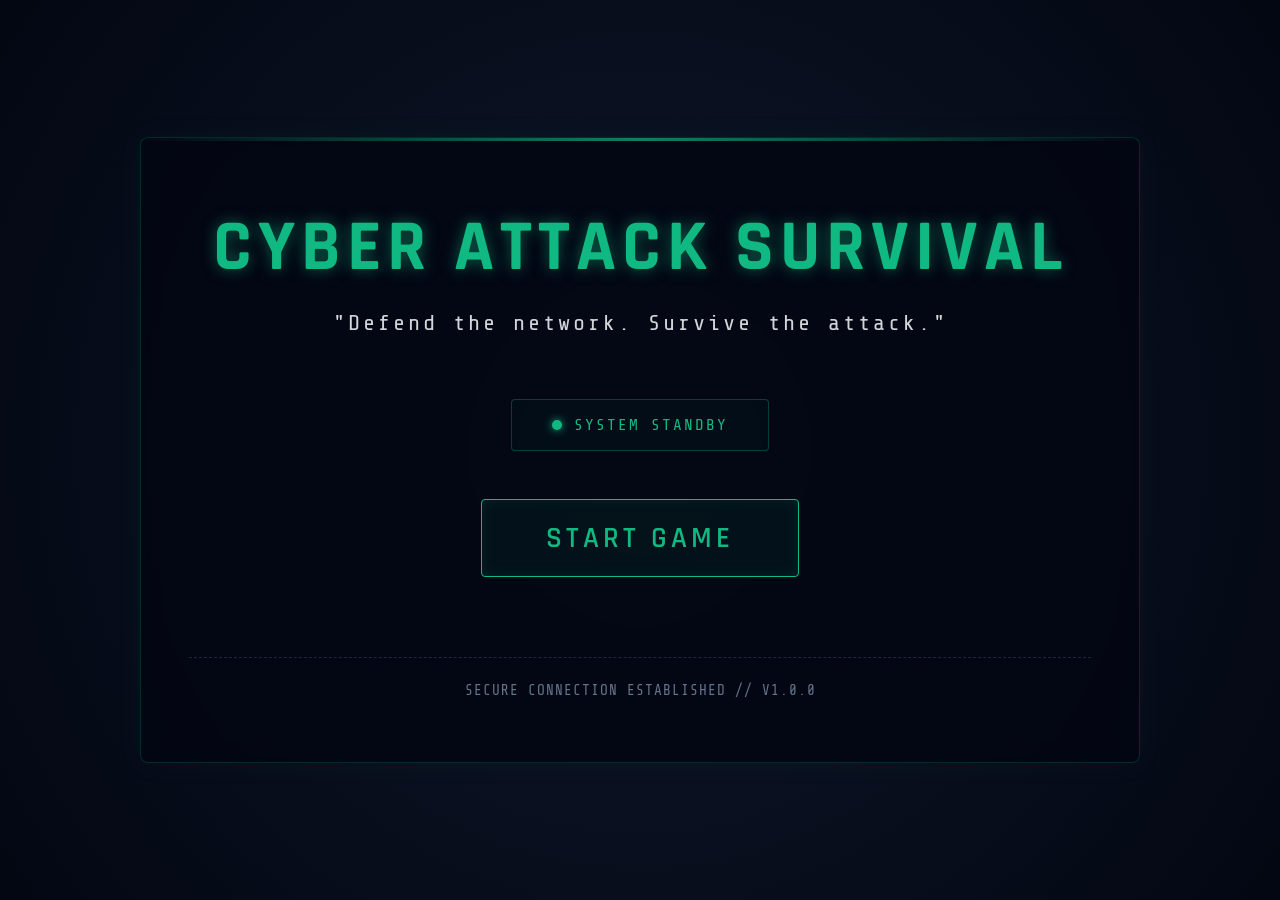
==== index.html @ 252354a1 "Initial release of Cyber Attack Survival" ====
<!DOCTYPE html>
<html lang="en">
<head>
    <meta charset="UTF-8">
    <meta name="viewport" content="width=device-width, initial-scale=1.0">
    <meta name="description" content="A cybersecurity survival game where players defend a virtual company against cyber attacks and security incidents.">
    <title>Cyber Attack Survival</title>
    <!-- Fonts -->
    <link rel="preconnect" href="https://fonts.googleapis.com">
    <link rel="preconnect" href="https://fonts.gstatic.com" crossorigin>
    <link href="https://fonts.googleapis.com/css2?family=Rajdhani:wght@500;600;700&family=Share+Tech+Mono&display=swap" rel="stylesheet">
    <!-- CSS -->
    <link rel="stylesheet" href="css/style.css">
</head>
<body>
    <div id="landing-screen" class="terminal-container">
        <header class="header">
            <h1 class="glitch-text" data-text="CYBER ATTACK SURVIVAL">CYBER ATTACK SURVIVAL</h1>
            <p class="subtitle">"Defend the network. Survive the attack."</p>
        </header>
        
        <main class="main-content">
            <div class="status-panel">
                <div class="status-indicator">
                    <span class="dot blink"></span> SYSTEM STANDBY
                </div>
            </div>
            
            <button id="start-game-btn" class="cyber-button">START GAME</button>
        </main>
        
        <footer class="footer">
            <p>SECURE CONNECTION ESTABLISHED // V1.0.0</p>
        </footer>
    </div>

    <!-- PART 1 — MODE SELECTION SCREEN -->
    <div id="mode-selection-screen" class="terminal-container" style="display: none;">
        <header class="header">
            <h1 class="glitch-text" data-text="SELECT GAME MODE">SELECT GAME MODE</h1>
            <p class="subtitle">"Choose your difficulty level"</p>
        </header>

        <main class="main-content" style="max-width: 1200px; margin: 2rem auto;">
            <div style="display: grid; grid-template-columns: repeat(auto-fit, minmax(300px, 1fr)); gap: 2rem; padding: 2rem;">

                <!-- TRAINING MODE -->
                <div class="mode-card" style="background: rgba(16, 185, 129, 0.1); border: 2px solid #10b981; padding: 2rem; border-radius: 8px;">
                    <div style="font-size: 3rem; text-align: center; margin-bottom: 1rem;">🟢</div>
                    <h2 style="color: #10b981; text-align: center; font-size: 1.5rem; margin-bottom: 1rem;">TRAINING MODE</h2>
                    <p style="text-align: center; margin-bottom: 1rem; color: var(--text-main);">Learn the basics of cyber defense with reduced penalties.</p>
                    <p style="text-align: center; margin-bottom: 1.5rem; color: #10b981; font-weight: bold;">DIFFICULTY: EASY</p>
                    <div class="mode-info" style="text-align: left; margin-bottom: 1.5rem; font-size: 0.9rem; color: var(--text-muted);">
                        <p>• Starting Budget: ₹60,000</p>
                        <p>• Starting Security: 50%</p>
                        <p>• Damage: 75%</p>
                    </div>
                    <button class="cyber-button" data-mode="training" style="width: 100%; background: #10b981;">SELECT MODE</button>
                </div>

                <!-- SURVIVAL MODE -->
                <div class="mode-card" style="background: rgba(251, 191, 36, 0.1); border: 2px solid #f59e0b; padding: 2rem; border-radius: 8px;">
                    <div style="font-size: 3rem; text-align: center; margin-bottom: 1rem;">🟡</div>
                    <h2 style="color: #f59e0b; text-align: center; font-size: 1.5rem; margin-bottom: 1rem;">SURVIVAL MODE</h2>
                    <p style="text-align: center; margin-bottom: 1rem; color: var(--text-main);">Defend your company against realistic cyber attacks.</p>
                    <p style="text-align: center; margin-bottom: 1.5rem; color: #f59e0b; font-weight: bold;">DIFFICULTY: NORMAL</p>
                    <div class="mode-info" style="text-align: left; margin-bottom: 1.5rem; font-size: 0.9rem; color: var(--text-muted);">
                        <p>• Starting Budget: ₹50,000</p>
                        <p>• Starting Security: 40%</p>
                        <p>• Damage: 100%</p>
                    </div>
                    <button class="cyber-button" data-mode="survival" style="width: 100%; background: #f59e0b;">SELECT MODE</button>
                </div>

                <!-- HARDCORE MODE -->
                <div class="mode-card" style="background: rgba(239, 68, 68, 0.1); border: 2px solid #ef4444; padding: 2rem; border-radius: 8px;">
                    <div style="font-size: 3rem; text-align: center; margin-bottom: 1rem;">🔴</div>
                    <h2 style="color: #ef4444; text-align: center; font-size: 1.5rem; margin-bottom: 1rem;">HARDCORE MODE</h2>
                    <p style="text-align: center; margin-bottom: 1rem; color: var(--text-main);">Extreme difficulty. Every mistake can destroy your network.</p>
                    <p style="text-align: center; margin-bottom: 1.5rem; color: #ef4444; font-weight: bold;">DIFFICULTY: HARD</p>
                    <div class="mode-info" style="text-align: left; margin-bottom: 1.5rem; font-size: 0.9rem; color: var(--text-muted);">
                        <p>• Starting Budget: ₹40,000</p>
                        <p>• Starting Security: 30%</p>
                        <p>• Damage: 125%</p>
                    </div>
                    <button class="cyber-button" data-mode="hardcore" style="width: 100%; background: #ef4444;">SELECT MODE</button>
                </div>

            </div>
        </main>

        <footer class="footer">
            <p>SELECT YOUR PREFERRED DIFFICULTY // V1.0.0</p>
        </footer>
    </div>

    <div id="dashboard-screen" class="dashboard-container" style="display: none;">
        <header class="dashboard-header">
            <h2>CYBER DEFENSE CENTER</h2>
            <div class="game-status">
                <span id="mode-indicator" style="margin-right: 1rem;">MODE: 🟡 SURVIVAL</span>
                GAME STATUS: <span id="network-status" class="status-secure">NETWORK SECURE</span>
            </div>
        </header>

        <section class="status-cards-grid">
            <div class="status-card">
                <div class="card-icon">🛡️</div>
                <div class="card-info">
                    <span class="card-label">Security Health</span>
                    <span class="card-value" id="val-health">100 / 100</span>
                </div>
            </div>
            <div class="status-card">
                <div class="card-icon">💰</div>
                <div class="card-info">
                    <span class="card-label">Security Budget</span>
                    <span class="card-value" id="val-budget">₹50,000</span>
                </div>
            </div>
            <div class="status-card">
                <div class="card-icon">👥</div>
                <div class="card-info">
                    <span class="card-label">Users</span>
                    <span class="card-value" id="val-users">12</span>
                </div>
            </div>
            <div class="status-card">
                <div class="card-icon">🖥️</div>
                <div class="card-info">
                    <span class="card-label">Devices</span>
                    <span class="card-value" id="val-devices">8</span>
                </div>
            </div>
            <div class="status-card">
                <div class="card-icon">🔐</div>
                <div class="card-info">
                    <span class="card-label">Security Level</span>
                    <span class="card-value" id="val-security">40%</span>
                </div>
            </div>
            <div class="status-card">
                <div class="card-icon">👨‍💻</div>
                <div class="card-info">
                    <span class="card-label">Security Staff</span>
                    <span class="card-value" id="val-staff">2</span>
                </div>
            </div>
        </section>

        <div class="dashboard-bottom">
            <div class="dashboard-sidebar">
                <section class="threats-section">
                    <h3>ACTIVE THREATS</h3>
                    <ul class="threat-list">
                        <li><span>Phishing</span> <span class="threat-none">NONE</span></li>
                        <li><span>Malware</span> <span class="threat-none">NONE</span></li>
                        <li><span>USB</span> <span class="threat-none">NONE</span></li>
                        <li><span>Ransomware</span> <span class="threat-none">NONE</span></li>
                    </ul>
                </section>

                <section class="threats-section">
                    <h3>SECURITY UPGRADES</h3>
                    <div class="upgrade-buttons">
                        <button id="upgrade-firewall" class="upgrade-btn" data-cost="15000">
                            <span>UPGRADE FIREWALL</span>
                            <span class="upgrade-cost">₹15,000</span>
                        </button>
                        <button id="upgrade-antivirus" class="upgrade-btn" data-cost="10000">
                            <span>INSTALL ANTIVIRUS</span>
                            <span class="upgrade-cost">₹10,000</span>
                        </button>
                        <button id="upgrade-training" class="upgrade-btn" data-cost="8000">
                            <span>EMPLOYEE TRAINING</span>
                            <span class="upgrade-cost">₹8,000</span>
                        </button>
                        <button id="upgrade-backup" class="upgrade-btn" data-cost="12000">
                            <span>BACKUP SYSTEM</span>
                            <span class="upgrade-cost">₹12,000</span>
                        </button>
                    </div>
                </section>

                <section class="log-section">
                    <h3>SECURITY LOG</h3>
                    <div id="security-log" class="security-log">
                        <!-- Logs will be injected here -->
                    </div>
                </section>

                <section class="threats-section">
                    <h3>👥 EMPLOYEE SECURITY</h3>
                    <div id="employee-list" class="employee-list">
                        <!-- Employee cards will be injected here -->
                    </div>
                </section>

                <section class="threats-section">
                    <h3>🎲 RANDOM SECURITY EVENTS</h3>
                    <button id="generate-event-btn" class="upgrade-btn" style="margin-bottom: 1rem;">
                        <span>GENERATE RANDOM EVENT</span>
                    </button>
                    <div id="current-event-display" class="current-event-display">
                        <p style="color: var(--text-muted); font-size: 0.9rem;">No event generated yet.</p>
                    </div>
                    <h4 style="font-size: 1rem; color: var(--primary-color); margin-top: 1rem; margin-bottom: 0.5rem; border-bottom: 1px dashed rgba(16, 185, 129, 0.2); padding-bottom: 0.5rem;">EVENT HISTORY</h4>
                    <div id="event-history" class="event-history">
                        <p style="color: var(--text-muted); font-size: 0.85rem;">No events yet.</p>
                    </div>
                </section>
            </div>

            <div class="dashboard-main">
        <div id="save-indicator" style="position: absolute; bottom: 1rem; right: 1rem; opacity: 0; transition: opacity 0.3s; color: #10b981; font-size: 0.8rem; z-index: 100;">💾 GAME SAVED</div>
                <section class="incident-section">
                    <h3>SYSTEM MONITOR</h3>
                    <div id="incident-display" class="incident-monitor">
                        <p>No active incident.</p>
                        <p>Waiting for incoming security events...</p>
                    </div>
                    <div id="incident-actions" class="incident-actions">
                        <!-- Action buttons will be injected here -->
                    </div>
                    <div id="initial-incident-btns" style="display: flex; gap: 1rem; margin-top: 1rem;">
                        <button id="simulate-incident-btn" class="cyber-button small-btn simulate-btn" style="margin-top: 0; flex: 1;">SIMULATE INCIDENT</button>
                    </div>
                </section>
            </div>
        </div>
    </div>

    <!-- JS -->
    <script src="js/app.js"></script>
    <script src="js/step17-final.js"></script>
    <script src="js/step19-save.js"></script>
</body>
</html>
---- css/style.css ----
:root {
    --bg-color: #030712;
    --primary-color: #10b981; /* Emerald/Cyber Green */
    --primary-glow: rgba(16, 185, 129, 0.5);
    --secondary-color: #047857;
    --text-main: #f8fafc;
    --text-muted: #64748b;
    --danger: #ef4444;
    --font-mono: 'Share Tech Mono', monospace;
    --font-heading: 'Rajdhani', sans-serif;
}

* {
    margin: 0;
    padding: 0;
    box-sizing: border-box;
}

body {
    background-color: var(--bg-color);
    color: var(--text-main);
    font-family: var(--font-mono);
    min-height: 100vh;
    display: flex;
    justify-content: center;
    align-items: center;
    padding: 2rem 0;
    /* Cyber grid background */
    background-image:
        radial-gradient(circle at center, #0f172a 0%, #030712 100%),
        linear-gradient(rgba(16, 185, 129, 0.03) 1px, transparent 1px),
        linear-gradient(90deg, rgba(16, 185, 129, 0.03) 1px, transparent 1px);
    background-size: 100% 100%, 40px 40px, 40px 40px;
}

.terminal-container {
    width: 90%;
    max-width: 1000px;
    padding: 4rem 3rem;
    border: 1px solid rgba(16, 185, 129, 0.2);
    border-radius: 8px;
    background: rgba(3, 7, 18, 0.85);
    box-shadow: 0 0 30px rgba(16, 185, 129, 0.05),
                inset 0 0 20px rgba(16, 185, 129, 0.02);
    position: relative;
    backdrop-filter: blur(10px);
}

.terminal-container::before {
    content: '';
    position: absolute;
    top: 0;
    left: 0;
    right: 0;
    height: 3px;
    background: linear-gradient(90deg, transparent, var(--primary-color), transparent);
    opacity: 0.7;
    border-top-left-radius: 8px;
    border-top-right-radius: 8px;
}

.header {
    text-align: center;
    margin-bottom: 4rem;
}

h1 {
    font-family: var(--font-heading);
    font-size: 4.5rem;
    font-weight: 700;
    color: var(--primary-color);
    letter-spacing: 6px;
    margin-bottom: 1rem;
    text-transform: uppercase;
    text-shadow: 0 0 15px var(--primary-glow);
}

.subtitle {
    font-size: 1.4rem;
    color: var(--text-main);
    letter-spacing: 3px;
    opacity: 0.85;
}

.main-content {
    display: flex;
    flex-direction: column;
    align-items: center;
    gap: 3rem;
}

.status-panel {
    border: 1px solid rgba(16, 185, 129, 0.3);
    padding: 1rem 2.5rem;
    border-radius: 4px;
    background: rgba(16, 185, 129, 0.03);
}

.status-indicator {
    display: flex;
    align-items: center;
    gap: 12px;
    color: var(--primary-color);
    font-size: 1rem;
    letter-spacing: 2px;
}

.dot {
    width: 10px;
    height: 10px;
    background-color: var(--primary-color);
    border-radius: 50%;
    box-shadow: 0 0 8px var(--primary-color);
}

.blink {
    animation: blink 2s ease-in-out infinite;
}

@keyframes blink {
    0%, 100% { opacity: 1; box-shadow: 0 0 8px var(--primary-color); }
    50% { opacity: 0.3; box-shadow: 0 0 2px var(--primary-color); }
}

.cyber-button {
    background: rgba(16, 185, 129, 0.05);
    color: var(--primary-color);
    font-family: var(--font-heading);
    font-size: 1.8rem;
    font-weight: 600;
    letter-spacing: 4px;
    padding: 1.2rem 4rem;
    border: 1px solid var(--primary-color);
    border-radius: 4px;
    cursor: pointer;
    position: relative;
    overflow: hidden;
    transition: all 0.3s ease;
    text-transform: uppercase;
    box-shadow: 0 0 15px rgba(16, 185, 129, 0.1) inset;
}

.cyber-button::before {
    content: '';
    position: absolute;
    top: 0;
    left: -100%;
    width: 100%;
    height: 100%;
    background: linear-gradient(90deg, transparent, rgba(16, 185, 129, 0.2), transparent);
    transition: left 0.6s ease;
}

.cyber-button:hover {
    background: rgba(16, 185, 129, 0.15);
    box-shadow: 0 0 25px rgba(16, 185, 129, 0.5),
                0 0 15px rgba(16, 185, 129, 0.3) inset;
    text-shadow: 0 0 8px var(--primary-color);
    transform: translateY(-2px);
}

.cyber-button:hover::before {
    left: 100%;
}

.cyber-button:active {
    transform: translateY(1px) scale(0.98);
}

.footer {
    margin-top: 5rem;
    text-align: center;
    font-size: 0.9rem;
    color: var(--text-muted);
    border-top: 1px dashed rgba(100, 116, 139, 0.3);
    padding-top: 1.5rem;
    letter-spacing: 1px;
}

/* Subtle glitch effect for title on hover */
.glitch-text {
    position: relative;
    transition: all 0.2s;
}

.glitch-text:hover {
    animation: glitch-skew 0.3s cubic-bezier(0.25, 0.46, 0.45, 0.94) both infinite;
}

.glitch-text:hover::before,
.glitch-text:hover::after {
    content: attr(data-text);
    position: absolute;
    top: 0;
    left: 0;
    width: 100%;
    height: 100%;
    background: var(--bg-color);
}

.glitch-text:hover::before {
    left: 2px;
    text-shadow: -2px 0 var(--danger);
    clip: rect(24px, 550px, 90px, 0);
    animation: glitch-anim-2 3s infinite linear alternate-reverse;
    z-index: -1;
}

.glitch-text:hover::after {
    left: -2px;
    text-shadow: -2px 0 #0ff;
    clip: rect(85px, 550px, 140px, 0);
    animation: glitch-anim 2.5s infinite linear alternate-reverse;
    z-index: -2;
}

@keyframes glitch-skew {
    0% { transform: skew(0deg); }
    20% { transform: skew(-2deg); }
    40% { transform: skew(2deg); }
    60% { transform: skew(-1deg); }
    80% { transform: skew(1deg); }
    100% { transform: skew(0deg); }
}

@keyframes glitch-anim {
    0% { clip: rect(70px, 9999px, 73px, 0); }
    20% { clip: rect(93px, 9999px, 84px, 0); }
    40% { clip: rect(23px, 9999px, 2px, 0); }
    60% { clip: rect(39px, 9999px, 95px, 0); }
    80% { clip: rect(38px, 9999px, 82px, 0); }
    100% { clip: rect(15px, 9999px, 93px, 0); }
}

@keyframes glitch-anim-2 {
    0% { clip: rect(65px, 9999px, 100px, 0); }
    20% { clip: rect(67px, 9999px, 61px, 0); }
    40% { clip: rect(23px, 9999px, 98px, 0); }
    60% { clip: rect(30px, 9999px, 16px, 0); }
    80% { clip: rect(47px, 9999px, 73px, 0); }
    100% { clip: rect(38px, 9999px, 49px, 0); }
}

/* Responsive adjustments */
@media (max-width: 768px) {
    body {
        padding: 1rem 0;
        align-items: flex-start;
    }

    h1 {
        font-size: 2.5rem;
        letter-spacing: 3px;
    }

    .subtitle {
        font-size: 1rem;
        letter-spacing: 2px;
    }

    .terminal-container {
        padding: 2rem 1.5rem;
    }

    .cyber-button {
        font-size: 1.2rem;
        padding: 1rem 2rem;
        letter-spacing: 2px;
    }

    .dashboard-container {
        width: 100%;
        padding: 1rem;
    }

    .dashboard-header {
        flex-direction: column;
        gap: 0.8rem;
        text-align: center;
    }

    .dashboard-header h2 {
        font-size: 1.5rem;
    }

    .game-status {
        font-size: 0.95rem;
    }

    .status-cards-grid {
        grid-template-columns: repeat(2, 1fr);
        gap: 0.8rem;
    }

    .card-icon {
        font-size: 1.5rem;
    }

    .card-label {
        font-size: 0.75rem;
    }

    .card-value {
        font-size: 1rem;
    }

    .action-btn {
        flex: 1 1 100%;
        font-size: 1rem;
        padding: 0.8rem;
    }

    .threats-section h3,
    .incident-section h3,
    .log-section h3 {
        font-size: 1.2rem;
    }

    .threat-list {
        grid-template-columns: 1fr;
        gap: 0.6rem;
    }

    .threat-list li {
        padding: 0.6rem 0.8rem;
        font-size: 0.9rem;
    }

    .incident-monitor {
        padding: 1rem;
        font-size: 0.9rem;
    }

    .security-log {
        font-size: 0.85rem;
        max-height: 150px;
    }

    .small-btn {
        font-size: 1rem;
        padding: 0.7rem 1.5rem;
    }

    .dev-btn {
        font-size: 0.8rem;
        padding: 0.6rem 0.8rem;
    }

    #initial-incident-btns {
        flex-wrap: wrap;
    }

    #initial-incident-btns .simulate-btn {
        flex: 1 1 100% !important;
    }

    #initial-incident-btns .dev-btn {
        flex: 1 1 calc(50% - 0.5rem);
    }

    .upgrade-btn {
        font-size: 0.9rem;
        padding: 0.7rem 0.8rem;
    }

    .upgrade-cost {
        font-size: 0.85rem;
    }
}

@media (max-width: 480px) {
    body {
        padding: 0.5rem 0;
        align-items: flex-start;
    }

    h1 {
        font-size: 2rem;
        letter-spacing: 2px;
    }

    .subtitle {
        font-size: 0.9rem;
        letter-spacing: 1px;
    }

    .terminal-container {
        padding: 1.5rem 1rem;
    }

    .cyber-button {
        font-size: 1rem;
        padding: 0.8rem 1.5rem;
    }

    .dashboard-container {
        padding: 0.8rem;
    }

    .dashboard-header h2 {
        font-size: 1.3rem;
        letter-spacing: 2px;
    }

    .status-cards-grid {
        grid-template-columns: 1fr;
    }

    .status-card {
        padding: 0.7rem;
    }

    .card-icon {
        font-size: 1.3rem;
    }

    .action-btn {
        font-size: 0.9rem;
        padding: 0.7rem;
    }

    .incident-monitor {
        font-size: 0.85rem;
        min-height: 80px;
    }

    .threats-section,
    .incident-section,
    .log-section {
        padding: 1rem;
    }

    .threats-section h3,
    .incident-section h3,
    .log-section h3 {
        font-size: 1.1rem;
        margin-bottom: 0.8rem;
        padding-bottom: 0.6rem;
    }

    .security-log {
        font-size: 0.8rem;
        max-height: 120px;
        padding: 0.8rem;
    }

    #initial-incident-btns .dev-btn {
        flex: 1 1 100%;
    }

    .upgrade-btn {
        font-size: 0.85rem;
        padding: 0.6rem;
        flex-direction: column;
        align-items: flex-start;
        gap: 0.3rem;
    }
}

/* Dashboard Styles */
.dashboard-container {
    width: 98%;
    max-width: 1300px;
    padding: 1.5rem;
    border: 1px solid rgba(16, 185, 129, 0.2);
    border-radius: 8px;
    background: rgba(3, 7, 18, 0.85);
    box-shadow: 0 0 30px rgba(16, 185, 129, 0.05);
    position: relative;
    backdrop-filter: blur(10px);
    margin: 2rem auto;
    max-height: none;
    overflow-y: visible;
}

.dashboard-header {
    display: flex;
    justify-content: space-between;
    align-items: center;
    border-bottom: 1px solid rgba(16, 185, 129, 0.3);
    padding-bottom: 0.8rem;
    margin-bottom: 1.5rem;
}

.dashboard-header h2 {
    font-family: var(--font-heading);
    color: var(--primary-color);
    letter-spacing: 3px;
    font-size: 2rem;
}

.game-status {
    font-size: 1.1rem;
    letter-spacing: 1px;
}

.status-secure {
    color: var(--primary-color);
    font-weight: bold;
    text-shadow: 0 0 5px var(--primary-color);
}

.status-cards-grid {
    display: grid;
    grid-template-columns: repeat(auto-fit, minmax(180px, 1fr));
    gap: 1rem;
    margin-bottom: 1.5rem;
}

.status-card {
    background: rgba(16, 185, 129, 0.03);
    border: 1px solid rgba(16, 185, 129, 0.2);
    border-radius: 6px;
    padding: 0.8rem;
    display: flex;
    align-items: center;
    gap: 1rem;
    transition: transform 0.2s, box-shadow 0.2s;
}

.status-card:hover {
    transform: translateY(-2px);
    box-shadow: 0 5px 15px rgba(16, 185, 129, 0.1);
    border-color: rgba(16, 185, 129, 0.4);
}

.card-icon {
    font-size: 1.8rem;
}

.card-info {
    display: flex;
    flex-direction: column;
}

.card-label {
    font-size: 0.85rem;
    color: var(--text-muted);
    text-transform: uppercase;
    letter-spacing: 1px;
    margin-bottom: 0.2rem;
}

.card-value {
    font-size: 1.2rem;
    font-weight: bold;
    color: var(--text-main);
    font-family: var(--font-heading);
    letter-spacing: 1px;
}

.threats-section, .incident-section {
    background: rgba(0, 0, 0, 0.4);
    border: 1px solid rgba(16, 185, 129, 0.15);
    padding: 1.2rem;
    border-radius: 6px;
    margin-bottom: 0;
}

.threats-section h3, .incident-section h3 {
    font-family: var(--font-heading);
    color: var(--primary-color);
    margin-bottom: 1.2rem;
    border-bottom: 1px dashed rgba(16, 185, 129, 0.3);
    padding-bottom: 0.8rem;
    letter-spacing: 2px;
    font-size: 1.4rem;
}

.threat-list {
    list-style: none;
    display: grid;
    grid-template-columns: repeat(auto-fit, minmax(200px, 1fr));
    gap: 1rem;
}

.threat-list li {
    display: flex;
    justify-content: space-between;
    padding: 0.8rem 1rem;
    background: rgba(16, 185, 129, 0.02);
    border: 1px solid rgba(16, 185, 129, 0.1);
    border-radius: 4px;
}

.threat-none {
    color: var(--text-muted);
    font-weight: bold;
}

.incident-monitor {
    background: #000;
    color: var(--primary-color);
    padding: 1.5rem;
    font-family: var(--font-mono);
    border-radius: 4px;
    border-left: 4px solid var(--primary-color);
    margin-bottom: 1.5rem;
    min-height: 100px;
    box-shadow: inset 0 0 20px rgba(16, 185, 129, 0.05);
}

.incident-monitor p {
    margin-bottom: 0.5rem;
    line-height: 1.5;
}

.alert-text {
    color: var(--danger);
    font-weight: bold;
    text-shadow: 0 0 5px rgba(239, 68, 68, 0.5);
    letter-spacing: 1px;
}

.small-btn {
    font-size: 1.2rem;
    padding: 0.8rem 2rem;
}

/* Security Log */
.log-section {
    background: rgba(0, 0, 0, 0.4);
    border: 1px solid rgba(16, 185, 129, 0.15);
    padding: 1.2rem;
    border-radius: 6px;
    margin-bottom: 0;
}

.log-section h3 {
    font-family: var(--font-heading);
    color: var(--primary-color);
    margin-bottom: 1.2rem;
    border-bottom: 1px dashed rgba(16, 185, 129, 0.3);
    padding-bottom: 0.8rem;
    letter-spacing: 2px;
    font-size: 1.4rem;
}

.security-log {
    background: #000;
    color: var(--text-main);
    padding: 1rem;
    font-family: var(--font-mono);
    border-radius: 4px;
    min-height: 100px;
    max-height: 180px;
    overflow-y: auto;
    font-size: 0.9rem;
    box-shadow: inset 0 0 15px rgba(16, 185, 129, 0.05);
}

.log-entry {
    margin-bottom: 0.6rem;
    border-bottom: 1px solid rgba(255, 255, 255, 0.05);
    padding-bottom: 0.4rem;
}

.log-time {
    color: var(--text-muted);
    margin-right: 0.5rem;
}

/* Incident Actions */
.incident-actions {
    display: flex;
    flex-wrap: wrap;
    gap: 1rem;
    margin-bottom: 1.5rem;
}

.action-btn {
    flex: 1 1 calc(50% - 0.5rem);
    background: rgba(16, 185, 129, 0.05);
    color: var(--text-main);
    border: 1px solid var(--primary-color);
    padding: 1rem;
    font-family: var(--font-heading);
    font-size: 1.2rem;
    cursor: pointer;
    border-radius: 4px;
    transition: all 0.2s;
    text-transform: uppercase;
    letter-spacing: 1px;
}

.action-btn:hover:not(:disabled) {
    background: rgba(16, 185, 129, 0.2);
    box-shadow: 0 0 10px rgba(16, 185, 129, 0.3);
}

.action-btn:disabled {
    opacity: 0.5;
    cursor: not-allowed;
    border-color: rgba(100, 116, 139, 0.5);
    color: var(--text-muted);
}

@media (max-width: 768px) {
    .dashboard-header {
        flex-direction: column;
        gap: 1rem;
        text-align: center;
    }
    
    .action-btn {
        flex: 1 1 100%;
    }
}

.dashboard-bottom {
    display: grid;
    grid-template-columns: 350px 1fr;
    gap: 1.5rem;
    align-items: start;
}

.dashboard-sidebar {
    display: flex;
    flex-direction: column;
    gap: 1.5rem;
}

.dashboard-main {
    display: flex;
    flex-direction: column;
}

.simulate-btn {
    width: 100%;
    background: rgba(16, 185, 129, 0.15);
    box-shadow: 0 0 15px rgba(16, 185, 129, 0.2);
    font-size: 1.4rem;
    padding: 1.2rem;
    margin-top: 1rem;
    font-weight: bold;
}

.simulate-btn:hover {
    background: rgba(16, 185, 129, 0.25);
    box-shadow: 0 0 20px rgba(16, 185, 129, 0.4);
}

.dev-btn {
    background: transparent;
    border: 1px dashed rgba(255, 255, 255, 0.3);
    color: rgba(255, 255, 255, 0.5);
    font-size: 0.9rem;
    padding: 0.8rem;
    margin-top: 0;
    cursor: pointer;
    transition: all 0.2s;
}

.dev-btn:hover {
    background: rgba(255, 255, 255, 0.1);
    color: #fff;
    border-color: #fff;
}

@media (max-width: 900px) {
    .dashboard-bottom {
        grid-template-columns: 1fr;
    }
}

.upgrade-buttons {
    display: flex;
    flex-direction: column;
    gap: 0.8rem;
}

.upgrade-btn {
    background: rgba(16, 185, 129, 0.05);
    border: 1px solid rgba(16, 185, 129, 0.3);
    color: var(--text-main);
    padding: 0.8rem 1rem;
    font-family: var(--font-heading);
    font-size: 1rem;
    cursor: pointer;
    border-radius: 4px;
    transition: all 0.2s;
    text-transform: uppercase;
    letter-spacing: 1px;
    display: flex;
    justify-content: space-between;
    align-items: center;
}

.upgrade-btn:hover:not(:disabled) {
    background: rgba(16, 185, 129, 0.15);
    box-shadow: 0 0 10px rgba(16, 185, 129, 0.3);
    transform: translateY(-2px);
}

.upgrade-btn:disabled {
    opacity: 0.4;
    cursor: not-allowed;
    border-color: rgba(100, 116, 139, 0.3);
    color: var(--text-muted);
}

.upgrade-cost {
    font-size: 0.9rem;
    color: var(--primary-color);
    font-weight: bold;
}

/* Employee Security Section */
.employee-list {
    display: flex;
    flex-direction: column;
    gap: 0.8rem;
}

.employee-card {
    background: rgba(16, 185, 129, 0.03);
    border: 1px solid rgba(16, 185, 129, 0.2);
    border-radius: 4px;
    padding: 0.8rem;
    transition: all 0.2s;
}

.employee-card:hover {
    border-color: rgba(16, 185, 129, 0.4);
    box-shadow: 0 2px 8px rgba(16, 185, 129, 0.1);
}

.employee-name {
    font-family: var(--font-heading);
    font-size: 1rem;
    font-weight: bold;
    color: var(--text-main);
    margin-bottom: 0.5rem;
    letter-spacing: 1px;
}

.employee-awareness {
    font-size: 0.85rem;
    color: var(--text-muted);
    margin-bottom: 0.3rem;
}

.employee-awareness-value {
    color: var(--primary-color);
    font-weight: bold;
}

.employee-risk {
    font-size: 0.85rem;
    color: var(--text-muted);
    margin-bottom: 0.8rem;
}

.risk-low {
    color: var(--primary-color);
    font-weight: bold;
}

.risk-medium {
    color: #f59e0b;
    font-weight: bold;
}

.risk-high {
    color: var(--danger);
    font-weight: bold;
}

.train-employee-btn {
    width: 100%;
    background: rgba(16, 185, 129, 0.05);
    border: 1px solid rgba(16, 185, 129, 0.3);
    color: var(--text-main);
    padding: 0.6rem;
    font-family: var(--font-heading);
    font-size: 0.9rem;
    cursor: pointer;
    border-radius: 4px;
    transition: all 0.2s;
    text-transform: uppercase;
    letter-spacing: 1px;
    display: flex;
    flex-direction: column;
    align-items: center;
    gap: 0.3rem;
}

.train-employee-btn:hover:not(:disabled) {
    background: rgba(16, 185, 129, 0.15);
    box-shadow: 0 0 10px rgba(16, 185, 129, 0.3);
}

.train-employee-btn:disabled {
    opacity: 0.4;
    cursor: not-allowed;
    border-color: rgba(100, 116, 139, 0.3);
    color: var(--text-muted);
}

.train-cost {
    font-size: 0.85rem;
    color: var(--primary-color);
    font-weight: bold;
}

/* Random Events Section */
.current-event-display {
    background: rgba(0, 0, 0, 0.4);
    border: 1px solid rgba(16, 185, 129, 0.2);
    border-radius: 4px;
    padding: 1rem;
    min-height: 80px;
    font-size: 0.9rem;
    color: var(--text-main);
}

.current-event-display .event-title {
    font-family: var(--font-heading);
    font-size: 1.1rem;
    font-weight: bold;
    color: var(--danger);
    margin-bottom: 0.5rem;
    letter-spacing: 1px;
}

.current-event-display .event-description {
    color: var(--text-main);
    line-height: 1.5;
}

.event-history {
    background: rgba(0, 0, 0, 0.4);
    border: 1px solid rgba(16, 185, 129, 0.15);
    border-radius: 4px;
    padding: 0.8rem;
    min-height: 60px;
    max-height: 150px;
    overflow-y: auto;
    font-size: 0.85rem;
}

.event-history-entry {
    color: var(--text-main);
    margin-bottom: 0.4rem;
    padding-bottom: 0.4rem;
    border-bottom: 1px solid rgba(255, 255, 255, 0.05);
}

.event-history-entry:last-child {
    border-bottom: none;
    margin-bottom: 0;
    padding-bottom: 0;
}

.event-time {
    color: var(--text-muted);
    margin-right: 0.5rem;
}

/* Event Decision Buttons */
.event-decision-btn {
    background: rgba(16, 185, 129, 0.05);
    color: var(--text-main);
    border: 1px solid rgba(16, 185, 129, 0.3);
    padding: 0.7rem;
    font-family: var(--font-heading);
    font-size: 0.9rem;
    cursor: pointer;
    border-radius: 4px;
    transition: all 0.2s;
    text-transform: uppercase;
    letter-spacing: 1px;
}

.event-decision-btn:hover:not(:disabled) {
    background: rgba(16, 185, 129, 0.15);
    box-shadow: 0 0 10px rgba(16, 185, 129, 0.3);
    transform: translateY(-1px);
}

.event-decision-btn:disabled {
    opacity: 0.4;
    cursor: not-allowed;
    border-color: rgba(100, 116, 139, 0.3);
    color: var(--text-muted);
}

/* =============================================
   STEP 20 — PROFESSIONAL UI POLISH & RESPONSIVE
   ============================================= */

/* Health Card Visual States */
.status-card-good {
    border-color: rgba(16, 185, 129, 0.4);
    box-shadow: 0 0 10px rgba(16, 185, 129, 0.1);
}
.status-card-warning {
    border-color: rgba(245, 158, 11, 0.5) !important;
    background: rgba(245, 158, 11, 0.05) !important;
    box-shadow: 0 0 12px rgba(245, 158, 11, 0.15);
}
.status-card-warning .card-value {
    color: #f59e0b !important;
}
.status-card-danger {
    border-color: rgba(239, 68, 68, 0.6) !important;
    background: rgba(239, 68, 68, 0.08) !important;
    box-shadow: 0 0 15px rgba(239, 68, 68, 0.25);
    animation: status-pulse 2s infinite ease-in-out;
}
.status-card-danger .card-value {
    color: var(--danger) !important;
}

@keyframes status-pulse {
    0%, 100% { border-color: rgba(239, 68, 68, 0.6); }
    50% { border-color: rgba(239, 68, 68, 0.9); box-shadow: 0 0 20px rgba(239, 68, 68, 0.4); }
}

/* Button Variants */
.action-btn-safe {
    border-color: rgba(16, 185, 129, 0.4) !important;
    background: rgba(16, 185, 129, 0.08) !important;
    color: var(--primary-color) !important;
}
.action-btn-safe:hover:not(:disabled) {
    background: rgba(16, 185, 129, 0.2) !important;
    box-shadow: 0 0 12px rgba(16, 185, 129, 0.3) !important;
}

.action-btn-danger {
    border-color: rgba(239, 68, 68, 0.4) !important;
    background: rgba(239, 68, 68, 0.08) !important;
    color: #f87171 !important;
}
.action-btn-danger:hover:not(:disabled) {
    background: rgba(239, 68, 68, 0.2) !important;
    box-shadow: 0 0 12px rgba(239, 68, 68, 0.3) !important;
}

/* Accessibility Focus States */
button:focus-visible, a:focus-visible, input:focus-visible {
    outline: 2px solid var(--primary-color) !important;
    outline-offset: 3px !important;
}

/* Mode Selection Cards Hover Glow */
.mode-card {
    transition: transform 0.3s ease, box-shadow 0.3s ease, border-color 0.3s ease;
}
.mode-card:hover {
    transform: translateY(-4px);
    box-shadow: 0 10px 25px rgba(16, 185, 129, 0.15);
}

/* Responsive Polish Breakpoints */

/* Desktop 1366x768 & 1280x720 */
@media (max-width: 1366px) {
    .dashboard-container {
        max-width: 1240px;
        margin: 1rem auto;
        padding: 1.2rem;
    }
}

/* Tablet Landscape / Small Desktop (1024x768) */
@media (max-width: 1024px) {
    .dashboard-bottom {
        grid-template-columns: 300px 1fr;
        gap: 1.2rem;
    }
    .status-cards-grid {
        grid-template-columns: repeat(3, 1fr);
    }
    h1 {
        font-size: 3.5rem;
    }
}

/* Tablet Portrait (768x1024) */
@media (max-width: 820px) {
    body {
        padding: 1rem 0.5rem;
    }
    .terminal-container {
        width: 95%;
        padding: 2.5rem 1.5rem;
    }
    .dashboard-container {
        width: 98%;
        padding: 1rem;
    }
    .dashboard-bottom {
        grid-template-columns: 1fr;
    }
    .status-cards-grid {
        grid-template-columns: repeat(2, 1fr);
    }
    .mode-card {
        padding: 1.5rem !important;
    }
}

/* Mobile Screens (390x844, 375x812) */
@media (max-width: 480px) {
    body {
        padding: 0.5rem;
        overflow-x: hidden;
    }
    .terminal-container {
        width: 100%;
        padding: 1.5rem 1rem;
        border-radius: 6px;
    }
    h1 {
        font-size: 2.2rem;
        letter-spacing: 2px;
    }
    .subtitle {
        font-size: 0.95rem;
    }
    .cyber-button {
        font-size: 1rem;
        padding: 0.8rem 1.2rem;
        letter-spacing: 1px;
    }
    .status-cards-grid {
        grid-template-columns: repeat(2, 1fr);
        gap: 0.6rem;
    }
    .status-card {
        padding: 0.6rem;
        gap: 0.5rem;
    }
    .card-icon {
        font-size: 1.4rem;
    }
    .card-label {
        font-size: 0.7rem;
    }
    .card-value {
        font-size: 1rem;
    }
    .action-btn {
        flex: 1 1 100%;
        font-size: 0.95rem;
        padding: 0.75rem;
    }
    .dashboard-header {
        flex-direction: column;
        align-items: flex-start;
        gap: 0.5rem;
    }
    .dashboard-header h2 {
        font-size: 1.4rem;
    }
    .game-status {
        font-size: 0.85rem;
    }
    .final-report-container {
        padding: 1rem !important;
        font-size: 0.85rem !important;
    }
}

/* Prefers Reduced Motion */
@media (prefers-reduced-motion: reduce) {
    *, ::before, ::after {
        animation-duration: 0.01ms !important;
        animation-iteration-count: 1 !important;
        transition-duration: 0.01ms !important;
        scroll-behavior: auto !important;
    }
}
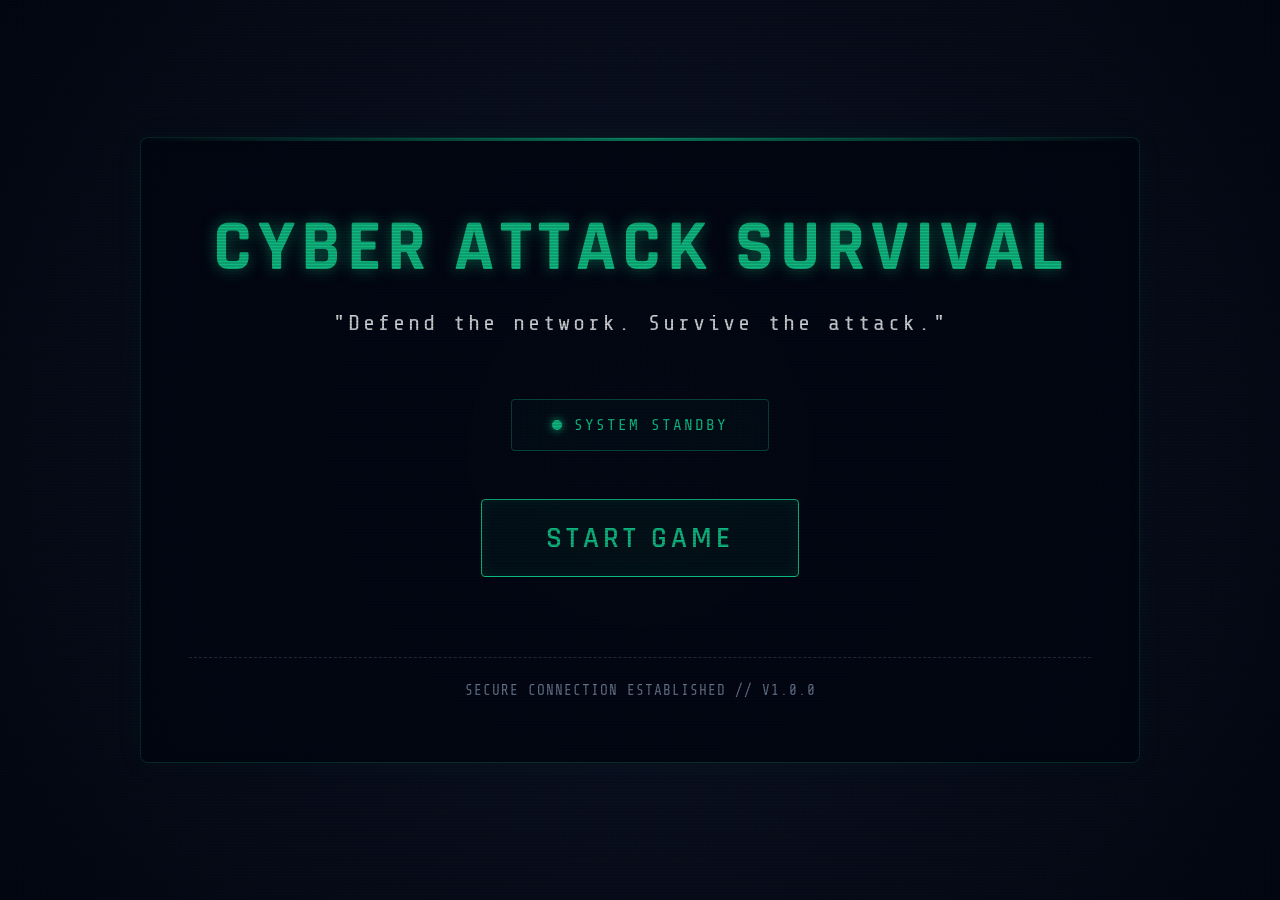
==== commit 5115f6df: "Enhanced front-end UI aesthetics, Web Audio API sound synthesizer engine, animated progress bars, ke" ====
--- a/index.html
+++ b/index.html
@@ -96,19 +96,23 @@
 
     <div id="dashboard-screen" class="dashboard-container" style="display: none;">
         <header class="dashboard-header">
-            <h2>CYBER DEFENSE CENTER</h2>
-            <div class="game-status">
-                <span id="mode-indicator" style="margin-right: 1rem;">MODE: 🟡 SURVIVAL</span>
-                GAME STATUS: <span id="network-status" class="status-secure">NETWORK SECURE</span>
+            <div>
+                <h2>CYBER DEFENSE CENTER</h2>
+                <span id="mode-indicator" style="margin-right: 1rem; font-size: 0.95rem;">MODE: 🟡 SURVIVAL</span>
+            </div>
+            <div class="game-status" style="display: flex; align-items: center; gap: 1rem;">
+                <div>STATUS: <span id="network-status" class="status-secure">NETWORK SECURE</span></div>
+                <button id="sound-toggle-btn" class="cyber-button small-btn sound-toggle-btn" style="padding: 0.4rem 0.8rem; font-size: 0.85rem; margin-top: 0;">🔊 SOUND: ON</button>
             </div>
         </header>
 
         <section class="status-cards-grid">
             <div class="status-card">
                 <div class="card-icon">🛡️</div>
-                <div class="card-info">
+                <div class="card-info" style="width: 100%;">
                     <span class="card-label">Security Health</span>
                     <span class="card-value" id="val-health">100 / 100</span>
+                    <div class="progress-bar-container"><div id="bar-health" class="progress-bar-fill fill-health" style="width: 100%;"></div></div>
                 </div>
             </div>
             <div class="status-card">
@@ -134,9 +138,10 @@
             </div>
             <div class="status-card">
                 <div class="card-icon">🔐</div>
-                <div class="card-info">
+                <div class="card-info" style="width: 100%;">
                     <span class="card-label">Security Level</span>
                     <span class="card-value" id="val-security">40%</span>
+                    <div class="progress-bar-container"><div id="bar-security" class="progress-bar-fill fill-security" style="width: 40%;"></div></div>
                 </div>
             </div>
             <div class="status-card">
--- a/css/style.css
+++ b/css/style.css
@@ -1174,3 +1174,72 @@
     }
 }
 
+/* =============================================
+   FRONTEND POLISH: PROGRESS BARS & CRT SCANLINE
+   ============================================= */
+
+/* Scanline Effect */
+body::after {
+    content: " ";
+    display: block;
+    position: fixed;
+    top: 0; left: 0; bottom: 0; right: 0;
+    background: linear-gradient(rgba(18, 16, 16, 0) 50%, rgba(0, 0, 0, 0.25) 50%), linear-gradient(90deg, rgba(255, 0, 0, 0.02), rgba(0, 255, 0, 0.01), rgba(0, 0, 255, 0.02));
+    z-index: 9999;
+    background-size: 100% 3px, 6px 100%;
+    pointer-events: none;
+    opacity: 0.6;
+}
+
+/* Progress Bars */
+.progress-bar-container {
+    width: 100%;
+    height: 6px;
+    background: rgba(255, 255, 255, 0.1);
+    border-radius: 3px;
+    margin-top: 0.4rem;
+    overflow: hidden;
+}
+
+.progress-bar-fill {
+    height: 100%;
+    border-radius: 3px;
+    transition: width 0.5s cubic-bezier(0.4, 0, 0.2, 1), background-color 0.5s ease;
+}
+
+.fill-health {
+    background: linear-gradient(90deg, #059669, #10b981);
+    box-shadow: 0 0 8px rgba(16, 185, 129, 0.6);
+}
+
+.fill-security {
+    background: linear-gradient(90deg, #0284c7, #00ddff);
+    box-shadow: 0 0 8px rgba(0, 221, 255, 0.6);
+}
+
+/* Key Badge for Hotkeys */
+.key-badge {
+    display: inline-block;
+    background: rgba(0, 0, 0, 0.4);
+    border: 1px solid rgba(255, 255, 255, 0.3);
+    border-radius: 3px;
+    padding: 0.1rem 0.4rem;
+    font-size: 0.75rem;
+    margin-right: 0.5rem;
+    color: var(--primary-color);
+    font-weight: bold;
+}
+
+/* Sound Toggle Button */
+.sound-toggle-btn {
+    border-color: rgba(16, 185, 129, 0.4);
+    background: rgba(16, 185, 129, 0.05);
+    color: var(--primary-color);
+    transition: all 0.2s ease;
+}
+.sound-toggle-btn:hover {
+    background: rgba(16, 185, 129, 0.15);
+    box-shadow: 0 0 10px rgba(16, 185, 129, 0.3);
+}
+
+
